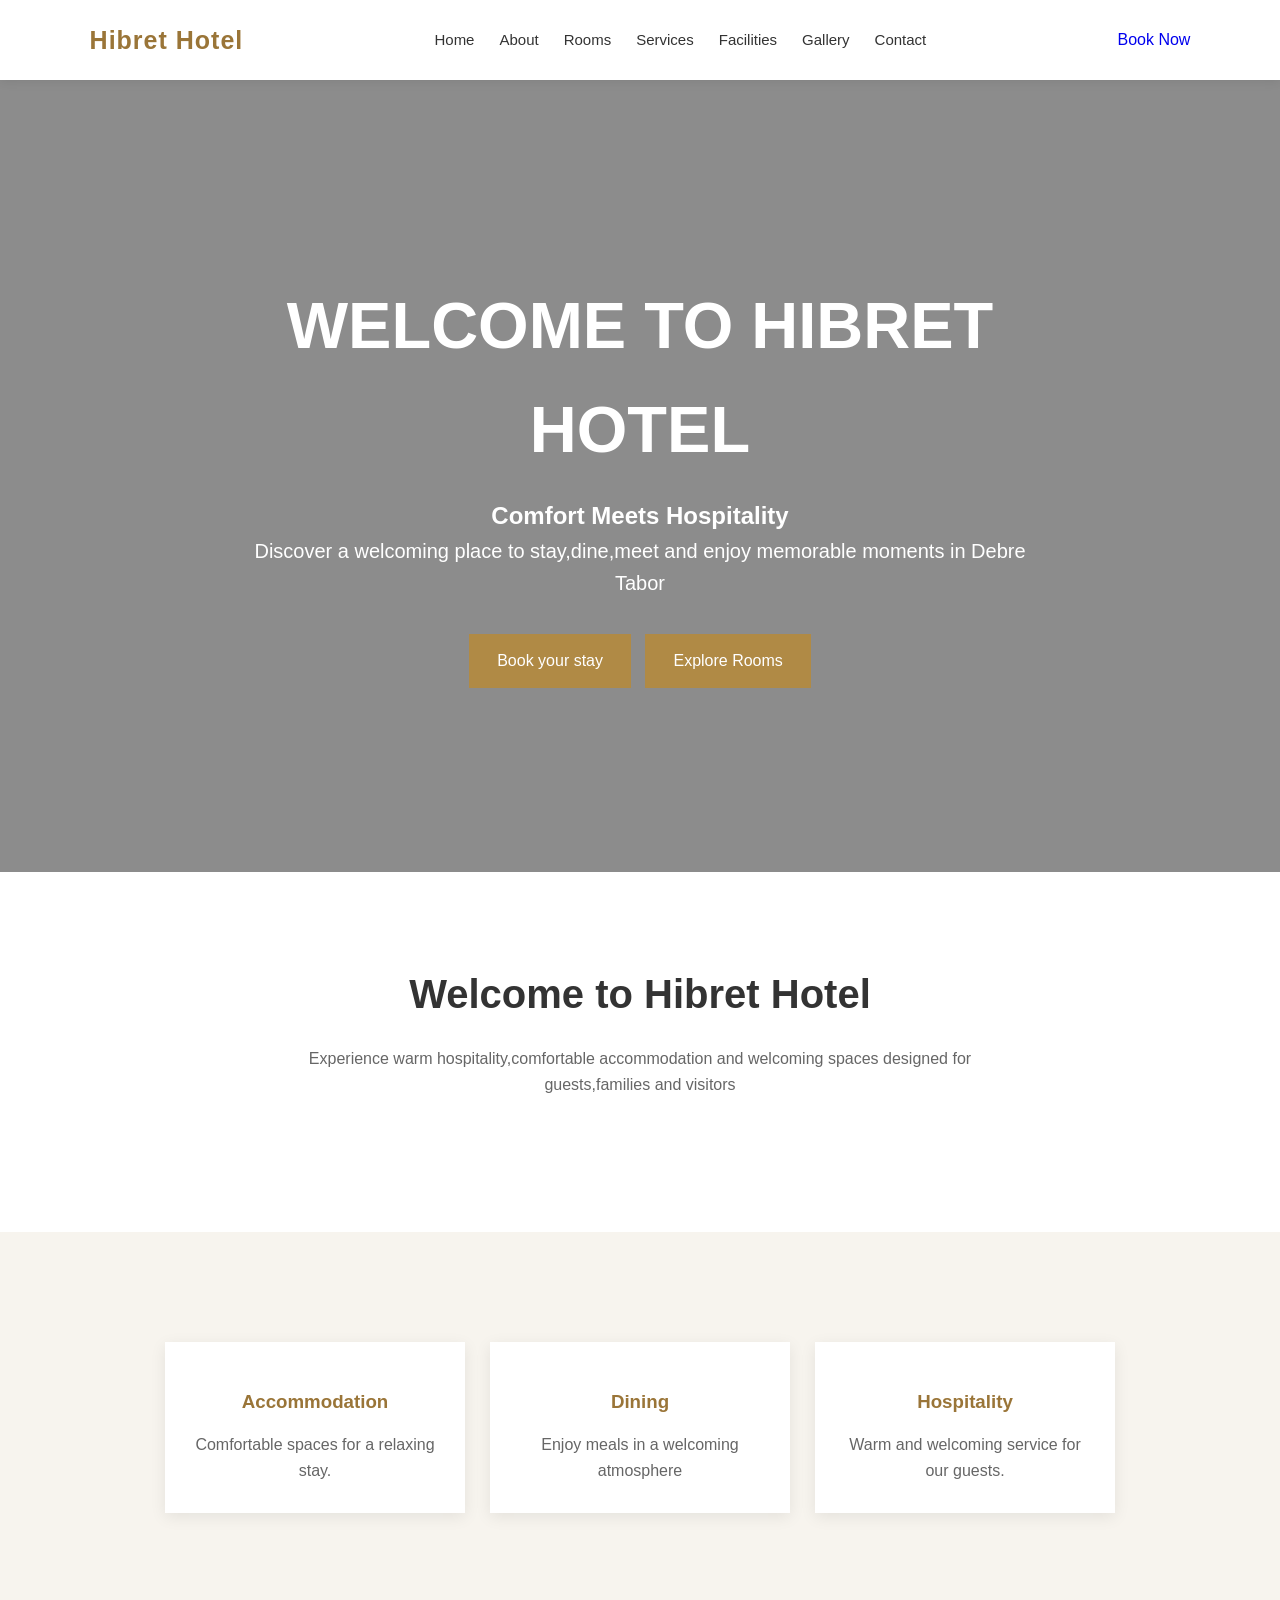
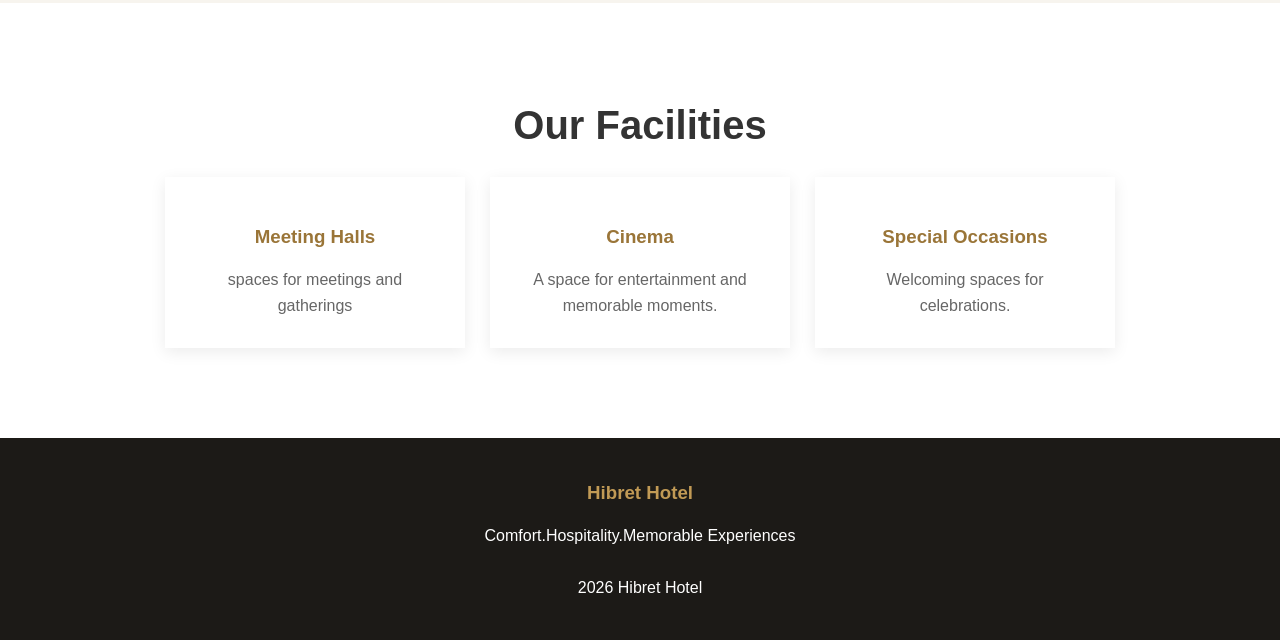
==== index.html @ 2d493d37 "Add files via upload" ====
<!DOCTYPE html>
<html lang="en">
    <head>
        <meta charset="UTF-8">
        <meta name="viewport" content="width=device-width,initial-scale=1.0">
        <title>Hibret Hotel Home</title>
        <link rel="stylesheet" href="style.css">
    </head>
    <body>
        <nav>
            <div class="logo">
                Hibret Hotel
            </div>
            <div class="nav-links">
                <a href="index.html">Home</a>
                <a href="about.html">About</a>
                <a href="rooms.html">Rooms</a>
                <a href="services.html">Services</a>
                <a href="facilities.html">Facilities</a>
                <a href="gallery.html">Gallery</a>
                <a href="contact.html">Contact</a>
            </div>
            <a href="booking.html" class="book.btn">Book Now</a>
        </nav>
        <main>
            <section class="home-hero">
                <div class="home-hero-content">
                    <h1>WELCOME TO HIBRET HOTEL</h1>
                    <h2>Comfort Meets Hospitality</h2>
                    <p>Discover a welcoming place to stay,dine,meet and enjoy memorable moments in Debre Tabor</p>
                    <a href="booking.html" class="hero-btn">Book your stay</a>
                    <a href="rooms.html" class="hero-btn">Explore Rooms</a>
                </div>
            </section>
            <section class="section">
<h2 class="section-title">Welcome to Hibret Hotel</h2>
<p class="section-intro">Experience warm hospitality,comfortable accommodation and welcoming spaces designed for guests,families and visitors</p>

            </section>
            <section class="section section-light">
                <h2 class="section-title"Our Services></h2>
                <div class="card-container">
                    <article class="card">
                        <h3>Accommodation</h3>
                        <p>Comfortable spaces for a relaxing stay.</p>
                    </article>
            
                <article class="card">
                    <h3>Dining</h3>
                    <p>Enjoy meals in a welcoming atmosphere</p>
                </article>
                <article class="card">
                    <h3>Hospitality</h3>
                    <p>Warm and welcoming service for our guests.</p>
                </article>
                </div>
            </section>
            <section class="section">
                <h2 class="section-title">Our Facilities</h2>
                <div class="card-container">
                    <article class="card">
                        <h3>Meeting Halls</h3>
                        <p>spaces for meetings and gatherings</p>
                    </article>
                    <article class="card">
                        <h3>Cinema</h3>
                        <p>A space for entertainment and memorable moments.</p>
                    </article>
                    <article class="card">
                        <h3>Special Occasions</h3>
                        <p>Welcoming spaces for celebrations.</p>
                    </article>

                </div>
            </section>
        </main>
        <footer>
            <h3>Hibret Hotel</h3>
            <p>Comfort.Hospitality.Memorable Experiences</p><br>
            <p>2026 Hibret Hotel</p>
        </footer>
    </body>
</html>
---- style.css ----
* {
    margin: 0;
    padding: 0;
    box-sizing: border-box;
}

html {
    scroll-behavior: smooth;
}

body {
    font-family: Arial, sans-serif;
    line-height: 1.6;
    color: #333;
    background-color: #fff;
}

a {
    text-decoration: none;
}

img {
    max-width: 100%;
    display: block;
}


/* =========================
   NAVIGATION
========================= */

nav {
    width: 100%;
    display: flex;
    justify-content: space-between;
    align-items: center;

    padding: 20px 7%;

    background-color: #fff;

    box-shadow: 0 2px 10px rgba(0, 0, 0, 0.08);

    position: relative;
    z-index: 10;
}

.logo {
    color: #9a7538;
    font-size: 25px;
    font-weight: bold;
    letter-spacing: 1px;
}

.nav-links {
    display: flex;
    gap: 25px;
}

.nav-links a {
    color: #333;
    font-size: 15px;
    font-weight: 500;
    transition: 0.3s;
}

.nav-links a:hover {
    color: #a47b32;
}

.book-btn {
    background-color: #a47b32;
    color: white;
    padding: 11px 20px;
    border-radius: 3px;
    transition: 0.3s;
}

.book-btn:hover {
    background-color: #765820;
}


/* =========================
   GENERAL PAGE HERO
========================= */

.page-hero {
    min-height: 45vh;

    display: flex;
    justify-content: center;
    align-items: center;

    text-align: center;

    background:
        linear-gradient(
            rgba(0, 0, 0, 0.5),
            rgba(0, 0, 0, 0.5)
        ),
        url("images/hotel.jpg");

    background-size: cover;
    background-position: center;

    color: white;
}

.page-hero h1 {
    font-size: 55px;
    margin-bottom: 10px;
}

.page-hero p {
    font-size: 19px;
}


/* =========================
   HOME HERO
========================= */

.home-hero {
    min-height: 88vh;

    display: flex;
    justify-content: center;
    align-items: center;

    text-align: center;

    background:
        linear-gradient(
            rgba(0, 0, 0, 0.45),
            rgba(0, 0, 0, 0.45)
        ),
        url("images/hotel.jpg");

    background-size: cover;
    background-position: center;

    color: white;
}

.home-hero-content {
    max-width: 800px;
}

.home-hero h1 {
    font-size: 65px;
    margin: 15px 0;
}

.home-hero p {
    font-size: 20px;
    margin-bottom: 30px;
}

.hero-btn {
    display: inline-block;
    background-color: #b08a45;
    color: white;
    padding: 14px 28px;
    margin: 5px;
    transition: 0.3s;
}

.hero-btn:hover {
    background-color: #806127;
}


/* =========================
   SECTIONS
========================= */

.section {
    padding: 90px 7%;
}

.section-light {
    background-color: #f7f4ee;
}

.section-title {
    text-align: center;
    font-size: 40px;
    margin-bottom: 20px;
    color: #333;
}

.section-intro {
    max-width: 750px;
    margin: 0 auto 45px;
    text-align: center;
    color: #666;
}


/* =========================
   ABOUT
========================= */

.about-container {
    max-width: 1100px;
    margin: auto;

    display: flex;
    align-items: center;
    gap: 50px;
}

.about-image {
    flex: 1;
}

.about-text {
    flex: 1;
}

.about-text h2 {
    font-size: 38px;
    margin-bottom: 20px;
}

.about-text p {
    margin-bottom: 15px;
    color: #666;
}


/* =========================
   CARDS
========================= */

.card-container {
    display: flex;
    justify-content: center;
    gap: 25px;
    flex-wrap: wrap;
}

.card {
    width: 300px;
    background-color: white;
    padding: 30px;
    text-align: center;

    box-shadow: 0 4px 15px rgba(0, 0, 0, 0.08);

    transition: 0.3s;
}
[8/15/2026 10:01 PM] Nardos Abay: .card:hover {
    transform: translateY(-5px);
}

.card h3 {
    color: #9a7538;
    margin: 15px 0;
}

.card p {
    color: #666;
}


/* =========================
   ROOMS
========================= */

.room-card {
    width: 320px;
    background-color: white;

    box-shadow: 0 4px 15px rgba(0, 0, 0, 0.08);

    overflow: hidden;
}

.room-card img {
    width: 100%;
    height: 220px;
    object-fit: cover;
}

.room-content {
    padding: 25px;
}

.room-content h3 {
    margin-bottom: 10px;
    color: #9a7538;
}

.room-content p {
    color: #666;
    margin-bottom: 20px;
}

.details-btn {
    display: inline-block;
    background-color: #9a7538;
    color: white;
    padding: 10px 18px;
}


/* =========================
   FACILITIES
========================= */

.facility-card {
    width: 350px;
    min-height: 230px;

    padding: 35px;

    background-color: white;

    display: flex;
    flex-direction: column;
    justify-content: center;

    text-align: center;

    box-shadow: 0 4px 15px rgba(0, 0, 0, 0.08);
}

.facility-card h3 {
    font-size: 25px;
    color: #9a7538;
    margin-bottom: 15px;
}


/* =========================
   GALLERY
========================= */

.gallery-grid {
    max-width: 1100px;
    margin: auto;

    display: grid;

    grid-template-columns: repeat(3, 1fr);

    gap: 15px;
}

.gallery-grid img {
    width: 100%;
    height: 250px;
    object-fit: cover;

    transition: 0.3s;
}

.gallery-grid img:hover {
    transform: scale(1.02);
}


/* =========================
   CONTACT
========================= */

.contact-container {
    max-width: 1000px;
    margin: auto;

    display: flex;
    gap: 50px;
}

.contact-info {
    flex: 1;
}

.contact-info h2 {
    margin-bottom: 20px;
}

.contact-info p {
    margin: 15px 0;
}

.contact-form {
    flex: 1;
}

.contact-form input,
.contact-form textarea,
.contact-form select {
    width: 100%;
    padding: 13px;
    margin-bottom: 15px;

    border: 1px solid #ccc;

    font-family: inherit;
}

.contact-form textarea {
    height: 150px;
    resize: vertical;
}

.submit-btn {
    border: none;
    background-color: #9a7538;
    color: white;
    padding: 13px 25px;
    cursor: pointer;
}


/* =========================
   BOOKING
========================= */

.booking-container {
    max-width: 800px;
    margin: auto;

    background-color: white;

    padding: 40px;

    box-shadow: 0 4px 20px rgba(0, 0, 0, 0.08);
}

.booking-container label {
    display: block;
    margin-bottom: 6px;
    font-weight: bold;
}

.booking-container input,
.booking-container select,
.booking-container textarea {
    width: 100%;
    padding: 13px;

    margin-bottom: 20px;

    border: 1px solid #ccc;
}

.booking-container textarea {
    height: 120px;
}


/* =========================
   FOOTER
========================= */

footer {
    background-color: #1c1a17;
    color: white;

    text-align: center;

    padding: 40px 20px;
}

footer h3 {
    color: #c19a55;
    margin-bottom: 15px;
}

footer a {
    color: white;
    margin: 0 8px;
}

footer a:hover {
    color: #c19a55;
}


/* =========================
   MOBILE
========================= */

@media (max-width: 768px) {

    nav {
        flex-direction: column;
        gap: 15px;
    }

    .nav-links {
        flex-wrap: wrap;
        justify-content: center;
        gap: 15px;
    }

    .home-hero h1 {
        font-size: 42px;
    }

    .page-hero h1 {
        font-size: 40px;
    }

    .about-container,
    .contact-container {
        flex-direction: column;
    }

    .gallery-grid {
        grid-template-columns: 1fr;
    }
}
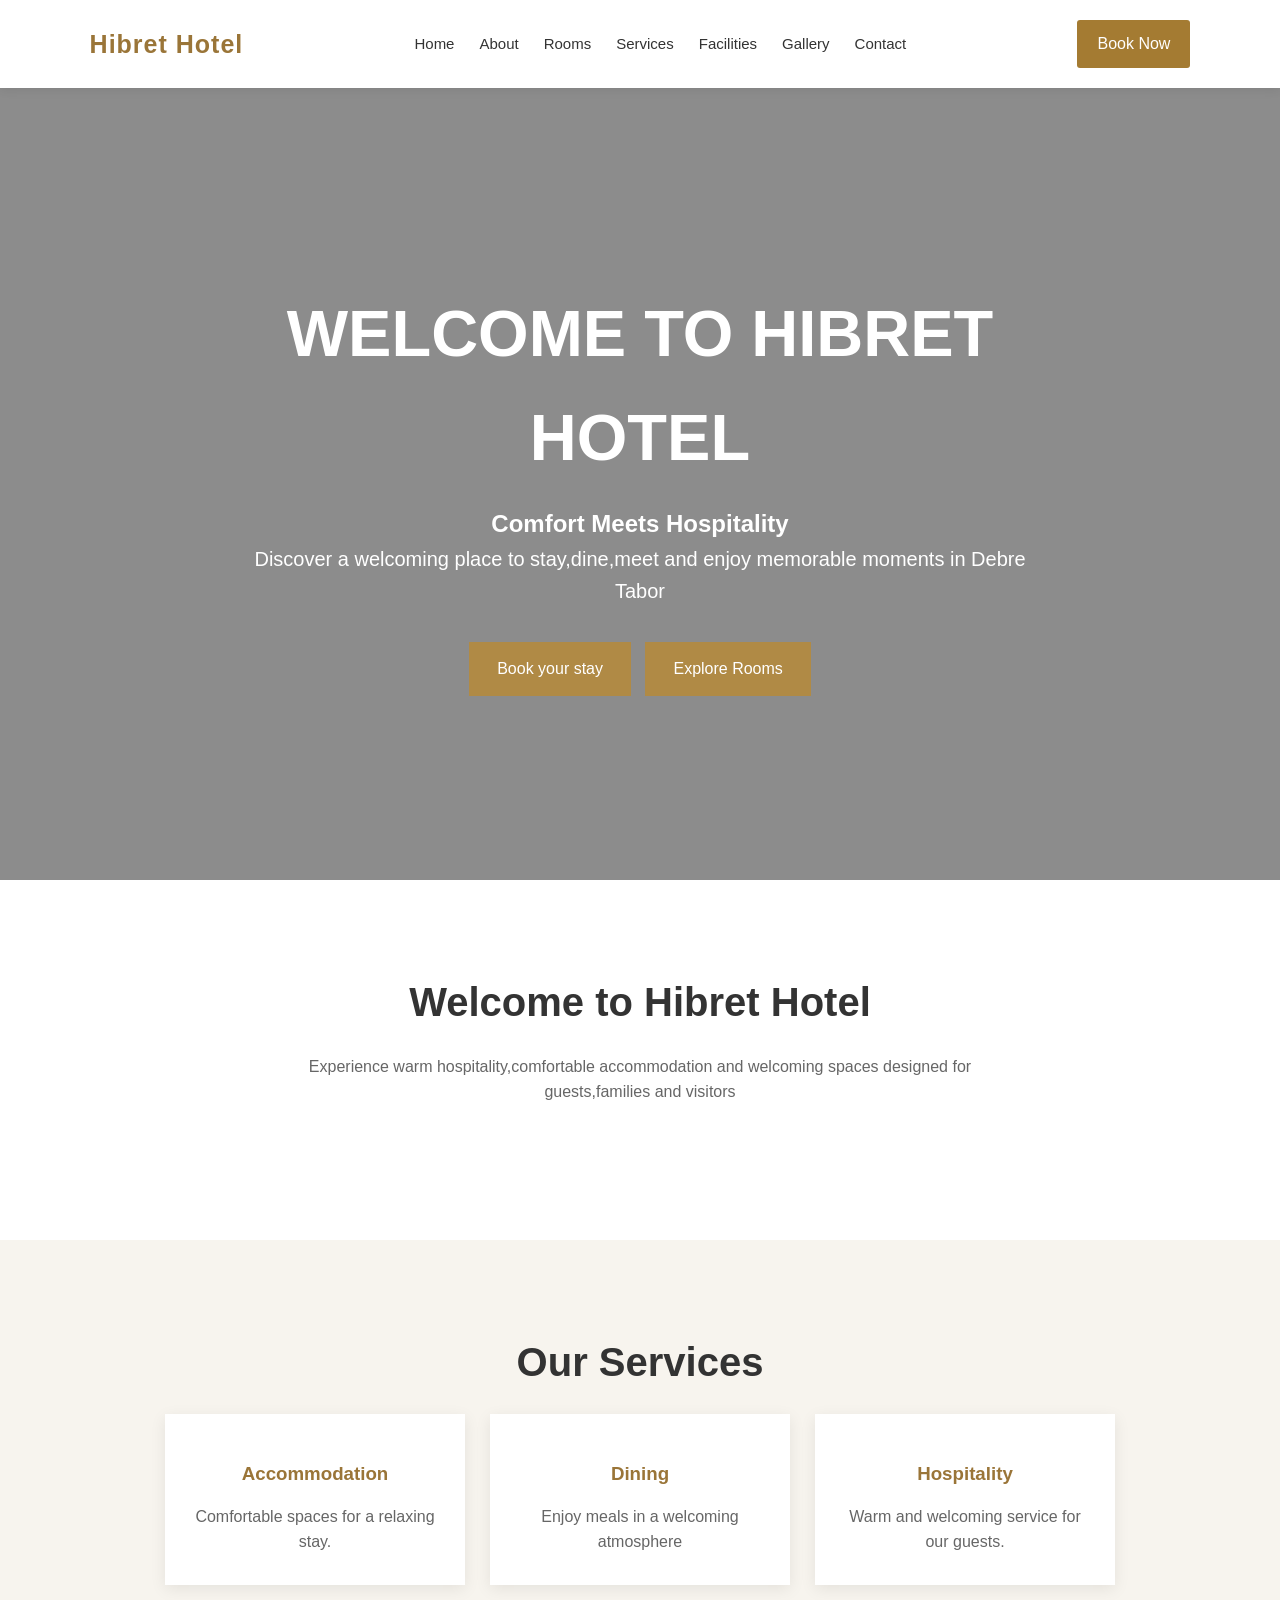
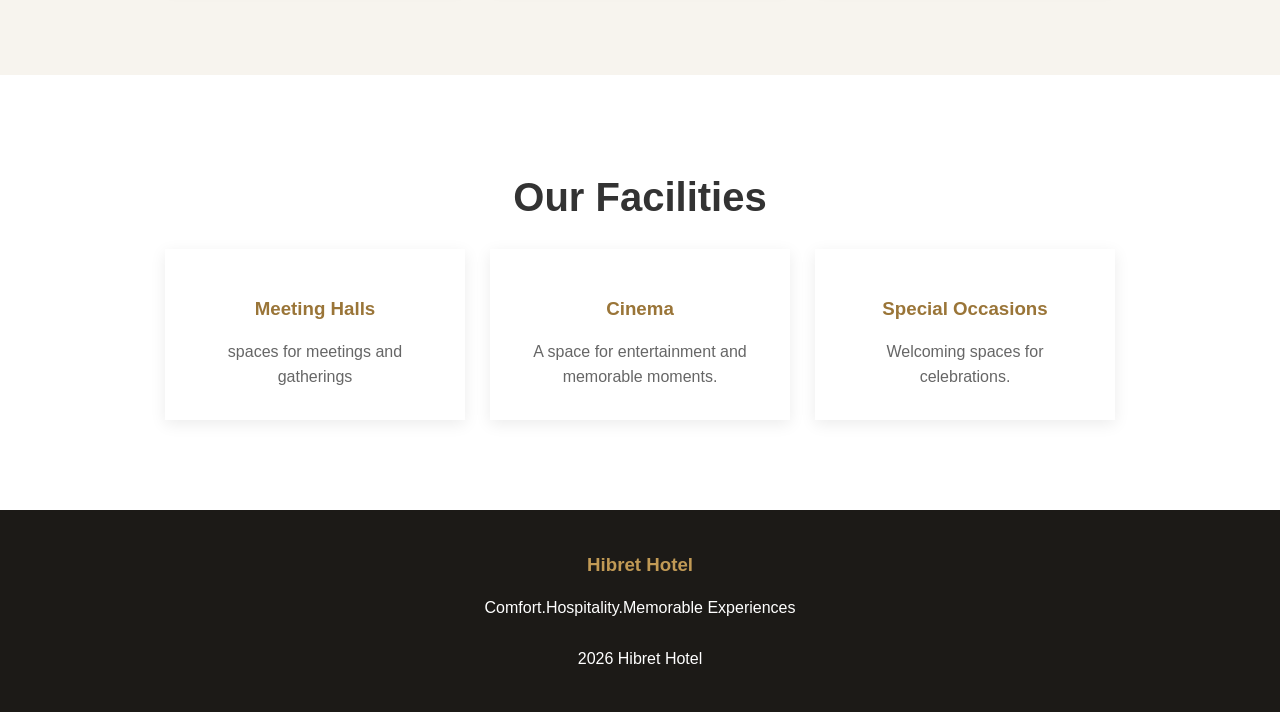
==== commit 5c6ebbc5: "Add files via upload" ====
--- a/index.html
+++ b/index.html
@@ -20,7 +20,7 @@
                 <a href="gallery.html">Gallery</a>
                 <a href="contact.html">Contact</a>
             </div>
-            <a href="booking.html" class="book.btn">Book Now</a>
+            <a href="booking.html" class="book-btn">Book Now</a>
         </nav>
         <main>
             <section class="home-hero">
@@ -38,7 +38,7 @@
 
             </section>
             <section class="section section-light">
-                <h2 class="section-title"Our Services></h2>
+                <h2 class="section-title">Our Services</h2>
                 <div class="card-container">
                     <article class="card">
                         <h3>Accommodation</h3>
--- a/style.css
+++ b/style.css
@@ -252,7 +252,7 @@
 
     transition: 0.3s;
 }
-[8/15/2026 10:01 PM] Nardos Abay: .card:hover {
+ .card:hover {
     transform: translateY(-5px);
 }
 
